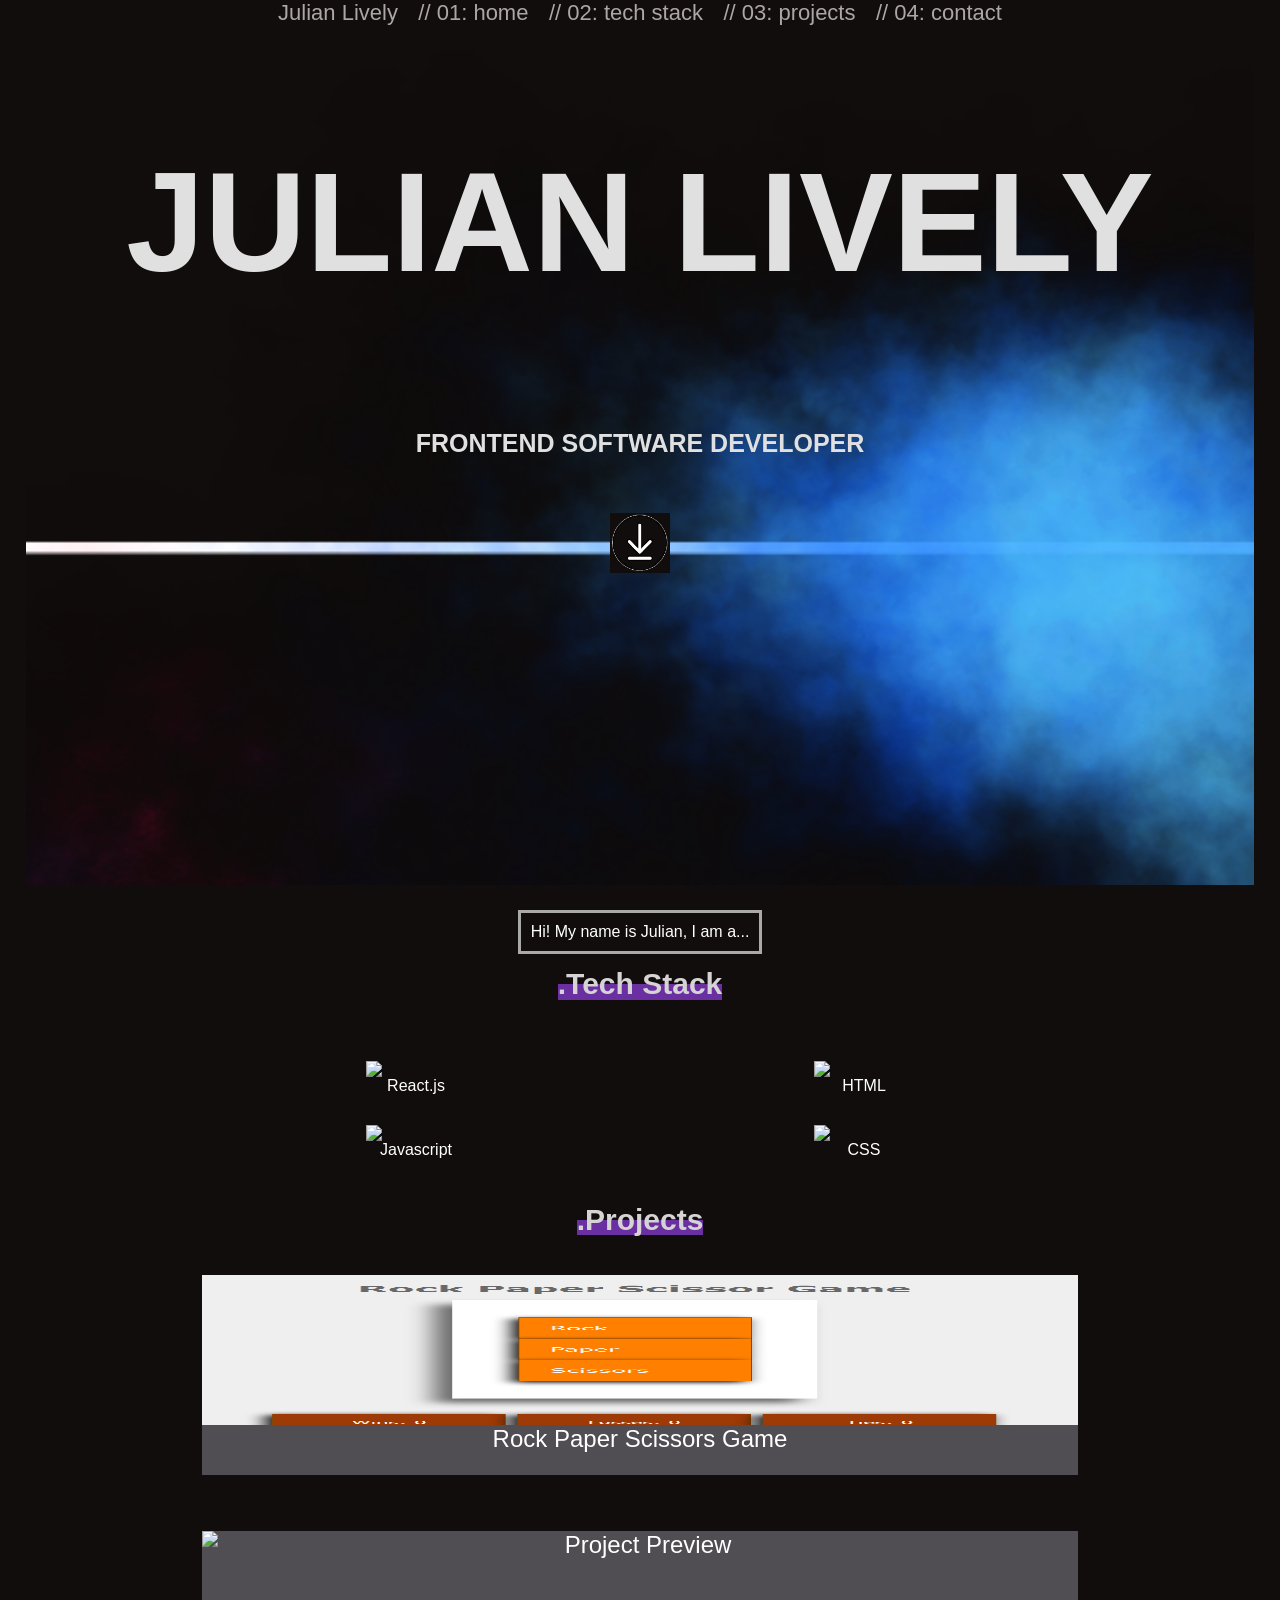
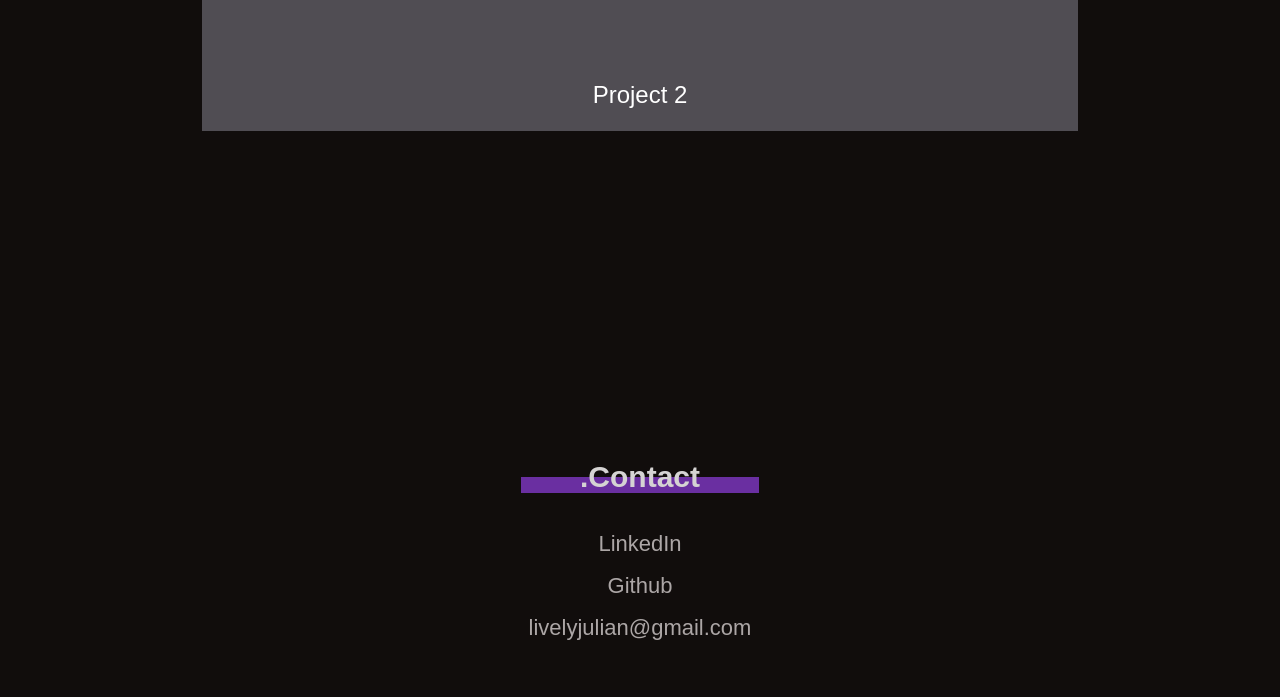
==== index.html @ b0e8f68e "Portfolio Site" ====
<!DOCTYPE html>
<html lang="en">
<head>
    <meta charset="UTF-8">
    <meta http-equiv="X-UA-Compatible" content="IE=edge">
    <meta name="viewport" content="width=device-width, initial-scale=1.0">
    <title>Julian Lively</title>
    <link rel="icon" href="Files/whiteJ.jpg">

    <link rel="stylesheet" href="index.css">
</head>
<body>
    
  <nav class="menuBar">
    <a href="#home"> Julian Lively</a>
    <a href="#home"> // 01: home</a>
    <a href="#tech-stack"> // 02: tech stack</a>
    <a href="#projects"> // 03: projects</a>
    <a href="#contact"> // 04: contact</a>
  </nav>

  <div class="welcome-message section" id="home">
    <h1>JULIAN LIVELY</h1>
    <p>FRONTEND SOFTWARE DEVELOPER</p>
    <a href="#about-me">
      <img src="/Files/arrows image.png" alt="Down Arrow" class="down-arrow" height="60px">
    </a>
  </div>

  

  <article class="about-me section" id="about-me">Hi! My name is Julian, I am a...</article>

  <h3 id="tech-stack" class="section"><mark>.Tech Stack</mark></h3> 
  <ul>
    <li>          
      <img src="files/reactLogo.png" width="100px" height="auto"><img/>
      React.js
    </li>
    <li>         
      <img src="files/htmlLogo.png" width="100px" height="auto"><img/>
      HTML
    </li>
    <li>
      <img src="files/jsLogo.png" width="100px" height="auto"><img/>
      Javascript
    </li>
    <li>
      <img src="files/cssLogo.png" width="100px" height="auto"><img/>
      CSS
    </li>    
  </ul>

  <h3><mark>.Projects</mark></h3>

  <div class="projects-container section" id="projects">
    <a href="/RockPaperScissorGame/RPSgame.html" class="card">
      <img src="RockPaperScissorGame/rpsPreview.png" alt="Project Preview" height="150px" width="auto">
      Rock Paper Scissors Game
    </a>
    <a href="" class="card">
      <img src="" alt="Project Preview" height="150px" width="auto">
      Project 2
    </a>
  </div>
  
  <div class="contact section" id="contact">
    <h3><mark>.Contact</mark></h3>
    <a href="https://www.linkedin.com/in/julianlively/">LinkedIn</a>
    <a href="https://github.com/bad-juju999" >Github</a> <!--do i want this or nah-->
    <a href="mailto:livelyjulian@gmail.com">livelyjulian@gmail.com</a>
  </div>
  
</body>
</html>
---- index.css ----
/* General Styling*/
html {
    scroll-behavior: smooth;
    font-family:'Gill Sans', 'Gill Sans MT', Calibri, 'Trebuchet MS', sans-serif;
    

}
  
body {
    display: flex;
    flex-direction: column;
    align-items: center;
    justify-content: center;
    text-align: center;
    background-color: rgb(17,13,12);
    color: white;
    
}

a {
    color: rgb(172, 166, 166);
    font-size: 22px;
    text-decoration: none;
    margin: 8px;
    scroll-margin-top: 300px;
}

a:hover {
    color: white;
}

h1 {
    font-size: 11vw;
    font-weight: bold;
}

h3 {
    font-size: 30px;
}

mark {
    display: block;
    
    line-height: .5px;
    padding-bottom: 0.5em;
    background-color: rgb(106, 47, 161);
    color: rgb(213, 211, 211);
}


p {
    font-size: 25px;
    padding: 30px;
}

ul {
    list-style-type: none;
    display: grid;
    grid-template-columns: 1fr 1fr;
    width: 70vw;
    padding-left: 0px;
}

li {
    display: flex;
    flex-direction: column;
    justify-content: center;
    align-items: center;
    margin: 15px;
}

.section {
    scroll-margin-top: 70px;
}


/* Specific element styling*/
.menuBar {
    background-color: rgb(17,13,12);
    height: 50px;
    width: 100vw;
    top: 0;
    position:fixed;
}

.welcome-message {
    font-weight: bold;
    
    color: rgb(224, 224, 224);
    padding-right: 100px;
    padding-left: 100px;
    
    padding-top: 40px;
    background-image: url("Files/mobileBackground.png");
    background-size: cover;
    background-repeat: no-repeat;
    height: 93vh;
   /* width: 100vw; doesnt work, just need those last pixels on outside of image extended...*/

}


.about-me{
    border: solid rgb(169, 169, 169) 3px;
    padding: 10px;
    margin-top: 25px;
}

.projects-container {
    height: 40vw;
    width: 70vw;
    color: white;
    display: grid;
    grid-template-columns: 1fr;
    margin-bottom: 270px; /*this is temporary fix. not sure why subsequent elements are overlapping this*/
}

.card {
    margin: 10px;
    background-color: rgb(80, 77, 83);
    height: 200px;
    display: flex;
    color: white;
    flex-direction: column;
    font-size: 24px;
    
}

.card:hover {
    border: solid rgb(255, 254, 254) 4px;
}

.contact {
    display: flex;
    flex-direction: column;
    padding-bottom: 40px;
}

/* Mobile first approach. Media Queries for larger screen changes*/

/* Small devices (portrait tablets and large phones, 600px and up) */
@media (min-width: 600px) {
}

/* Medium devices (landscape tablets, 768px and up) */
@media (min-width: 768px) {
}

/* Large devices (laptops/desktops, 992px and up) */
@media (min-width: 992){}

/* Extra large devices (large laptops and desktops, 1200px and up) */
@media (min-width: 1200px) {
}
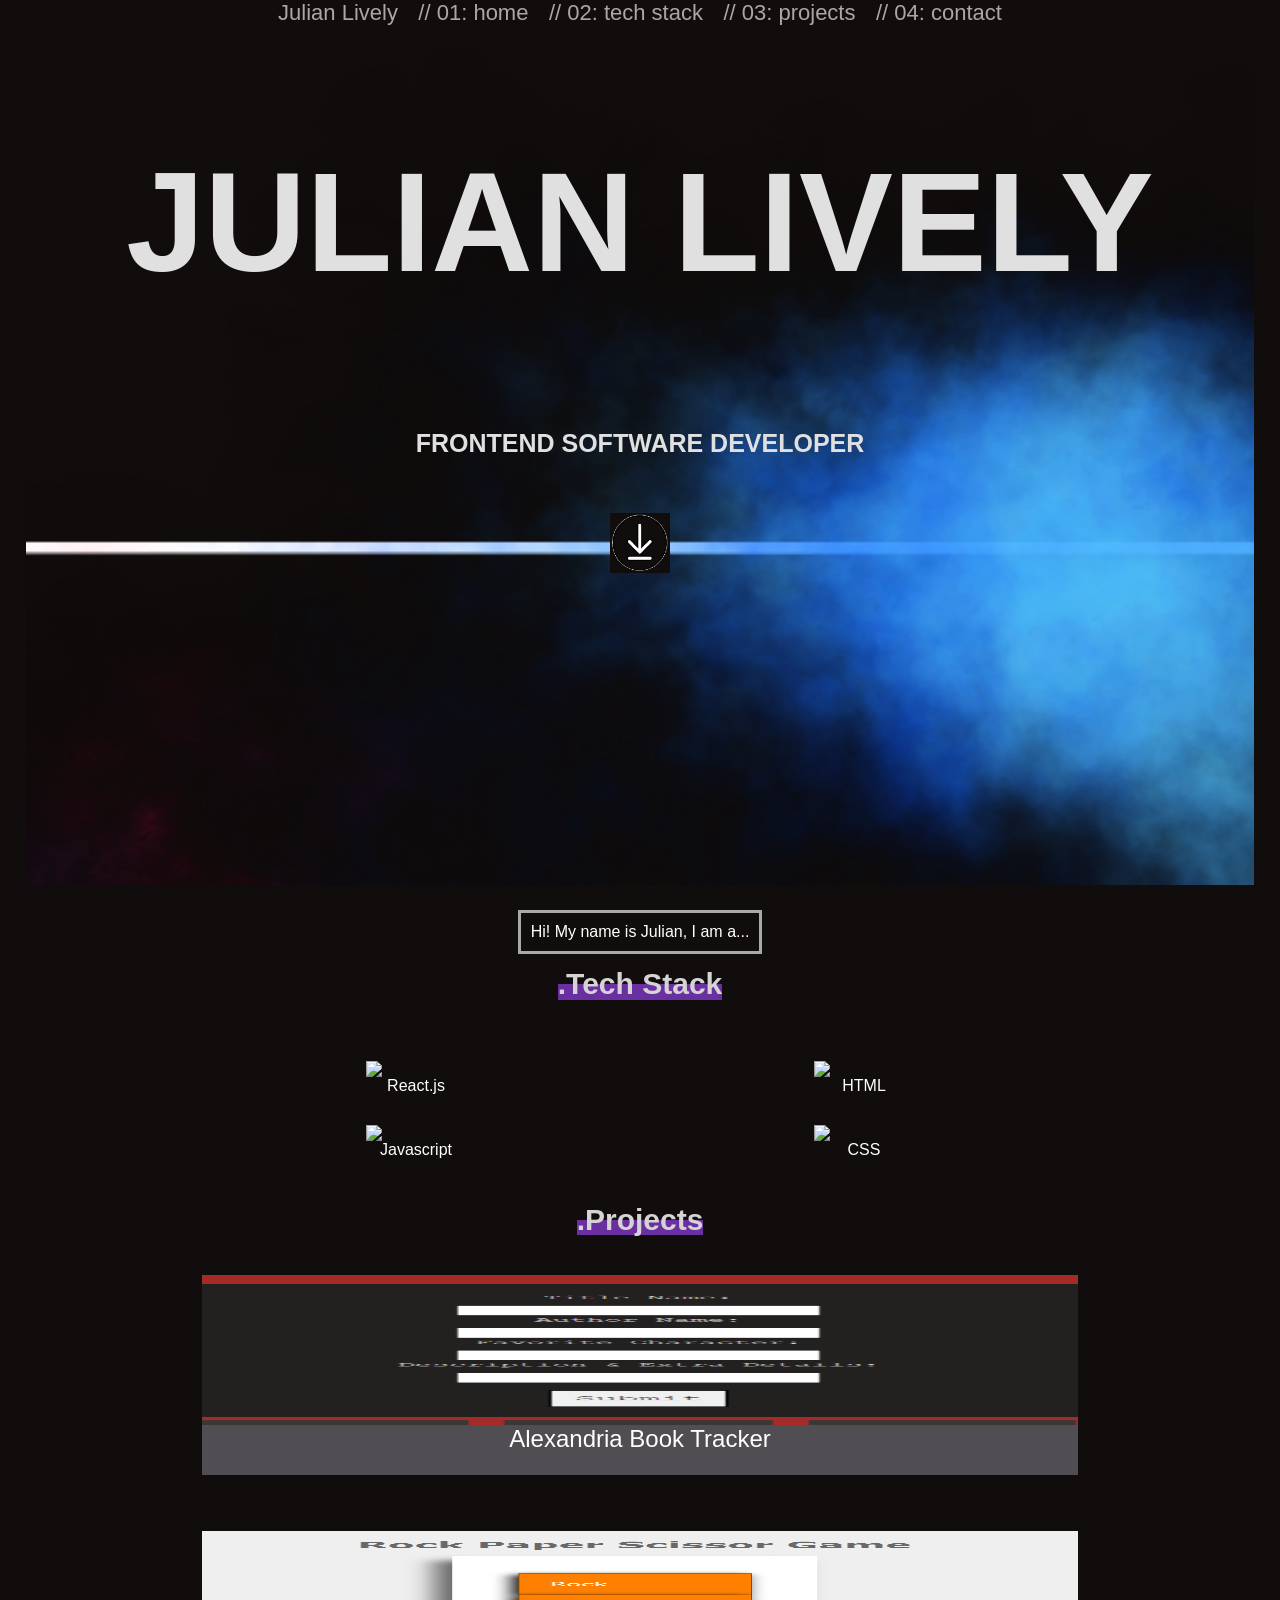
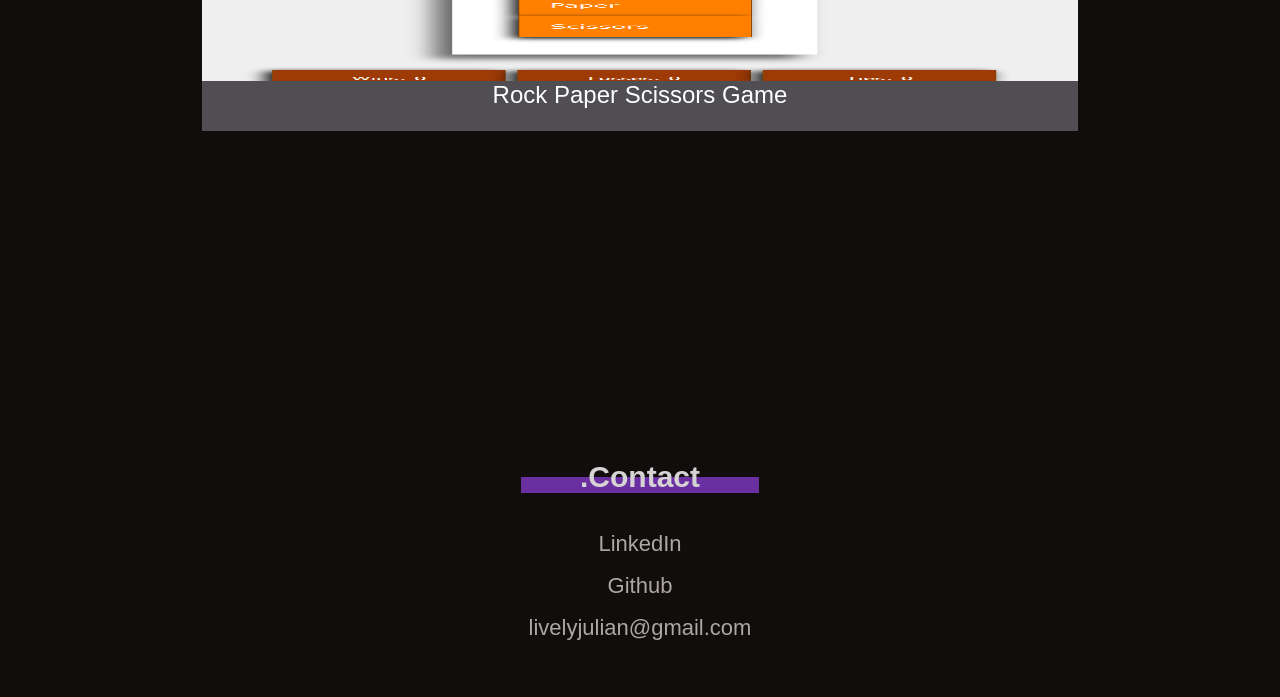
==== commit 19af7292: "add alexandria to portolio" ====
--- a/index.html
+++ b/index.html
@@ -54,14 +54,16 @@
   <h3><mark>.Projects</mark></h3>
 
   <div class="projects-container section" id="projects">
+    <a href="https://alexandriabooktracker.netlify.app/" class="card">
+      <img src="Files/alexandriaPreview.png" alt="Project Preview" height="150px" width="auto">
+      Alexandria Book Tracker
+    </a>
+    
     <a href="/RockPaperScissorGame/RPSgame.html" class="card">
       <img src="RockPaperScissorGame/rpsPreview.png" alt="Project Preview" height="150px" width="auto">
       Rock Paper Scissors Game
     </a>
-    <a href="" class="card">
-      <img src="" alt="Project Preview" height="150px" width="auto">
-      Project 2
-    </a>
+    
   </div>
   
   <div class="contact section" id="contact">
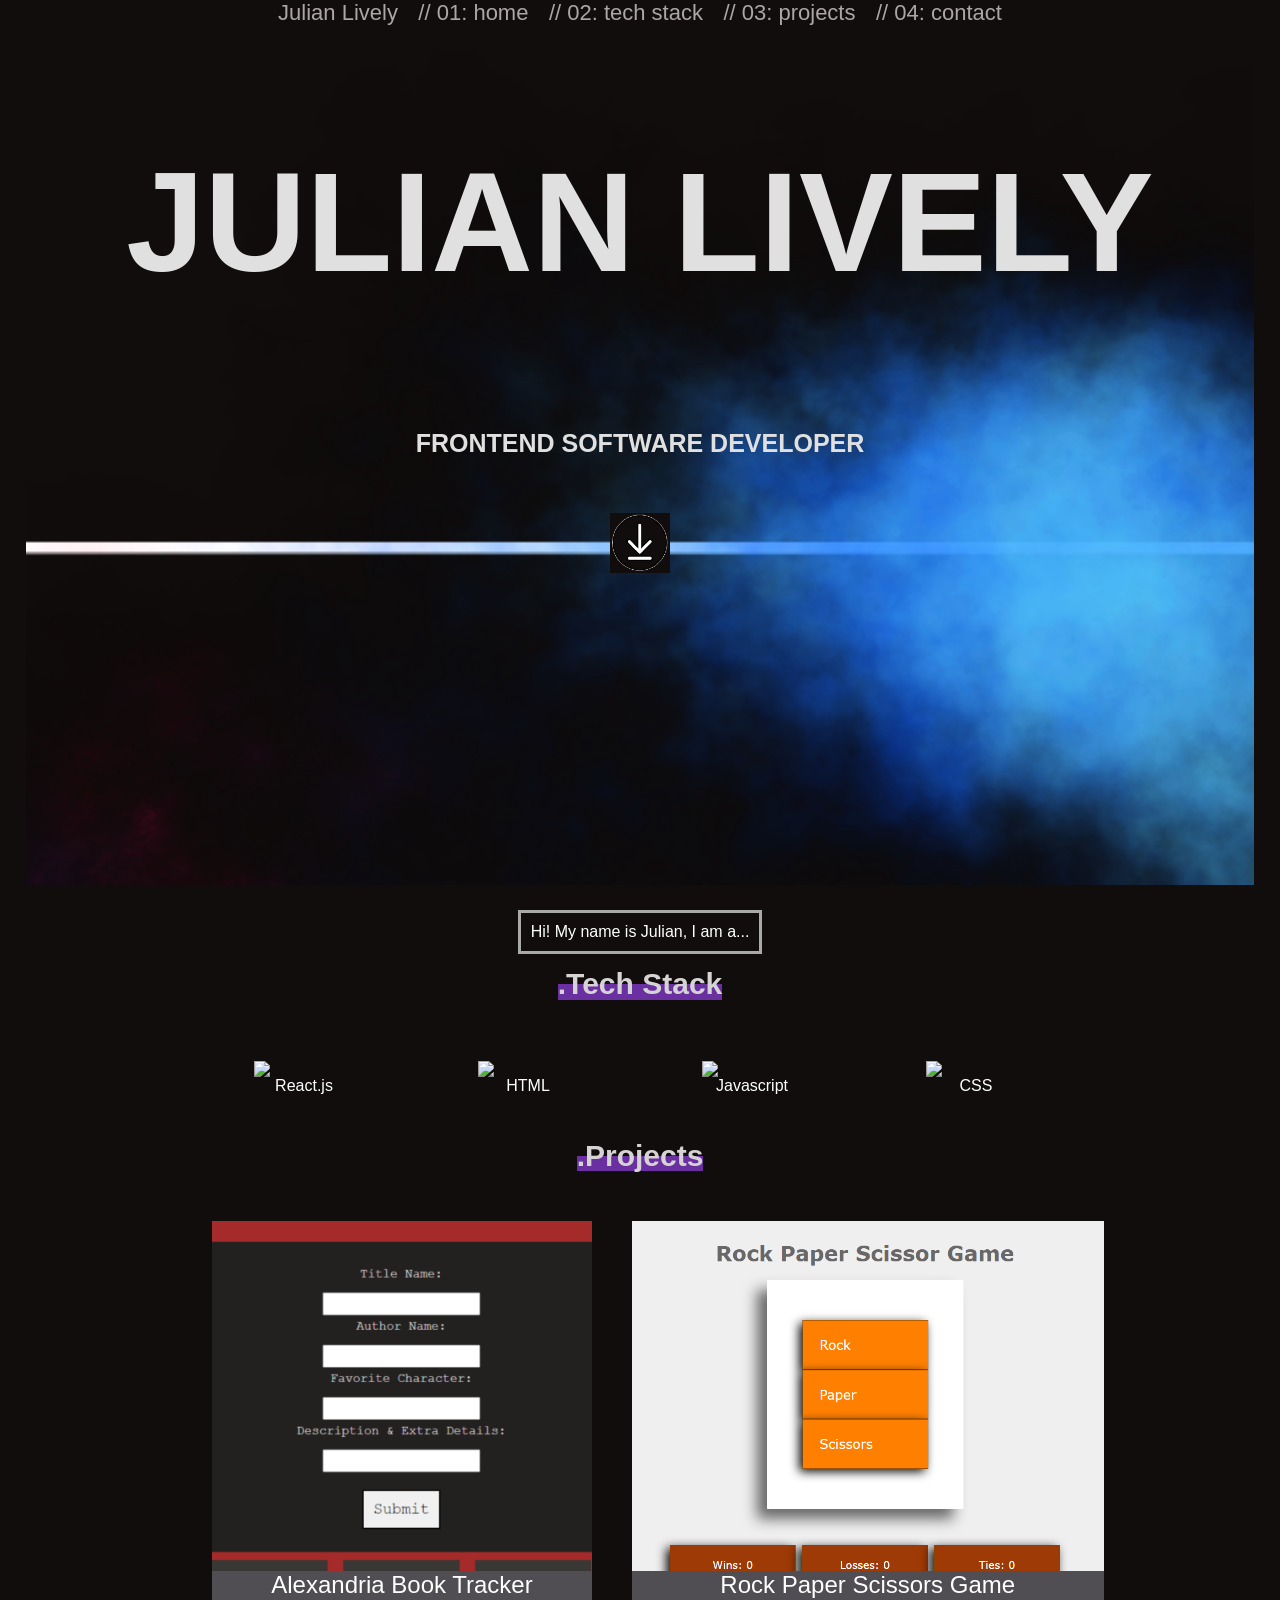
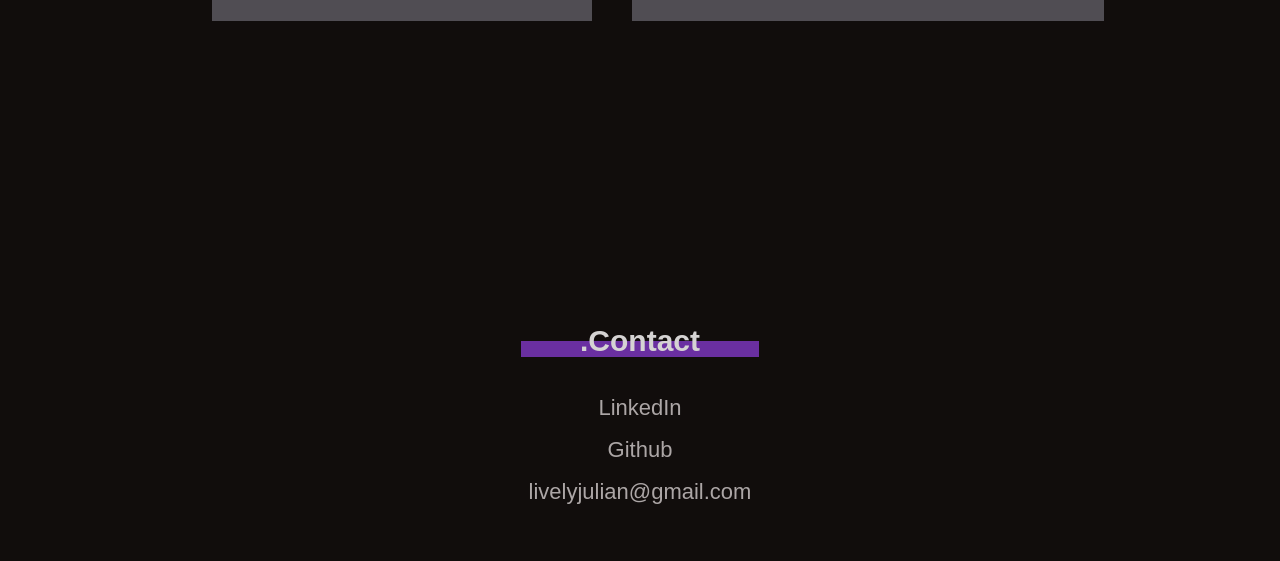
==== commit f82ba4ec: "added media queries for larger screens" ====
--- a/index.html
+++ b/index.html
@@ -55,12 +55,12 @@
 
   <div class="projects-container section" id="projects">
     <a href="https://alexandriabooktracker.netlify.app/" class="card">
-      <img src="Files/alexandriaPreview.png" alt="Project Preview" height="150px" width="auto">
+      <img class="preview-img" src="Files/alexandriaPreview.png" alt="Project Preview" height="150px" width="auto">
       Alexandria Book Tracker
     </a>
     
     <a href="/RockPaperScissorGame/RPSgame.html" class="card">
-      <img src="RockPaperScissorGame/rpsPreview.png" alt="Project Preview" height="150px" width="auto">
+      <img class="preview-img" src="RockPaperScissorGame/rpsPreview.png" alt="Project Preview" height="150px" width="auto">
       Rock Paper Scissors Game
     </a>
     
--- a/index.css
+++ b/index.css
@@ -140,15 +140,54 @@
 
 /* Small devices (portrait tablets and large phones, 600px and up) */
 @media (min-width: 600px) {
+    .card {
+        height: 250px;
+    }
+    .preview-img {
+        height: 200px;
+    }
 }
 
 /* Medium devices (landscape tablets, 768px and up) */
 @media (min-width: 768px) {
+  
+    .card {
+        height: 300px;
+    }
+    .preview-img {
+        height: 240px;
+    }
+    ul {
+        grid-template-columns:  1fr 1fr 1fr 1fr;
+    }
 }
 
 /* Large devices (laptops/desktops, 992px and up) */
-@media (min-width: 992){}
+@media (min-width: 992){
+  
+    .card {
+        height: 370px;
+    }
+    .preview-img {
+        height: 300px;
+    }
+    
+}
 
 /* Extra large devices (large laptops and desktops, 1200px and up) */
 @media (min-width: 1200px) {
+    
+    .card {
+        height: 400px;
+        margin: 20px;
+    }
+    .preview-img {
+        height: 350px;
+    }
+
+    .projects-container {
+    grid-template-columns: 1fr 1fr;
+    height: auto;
+    }
+
 }
